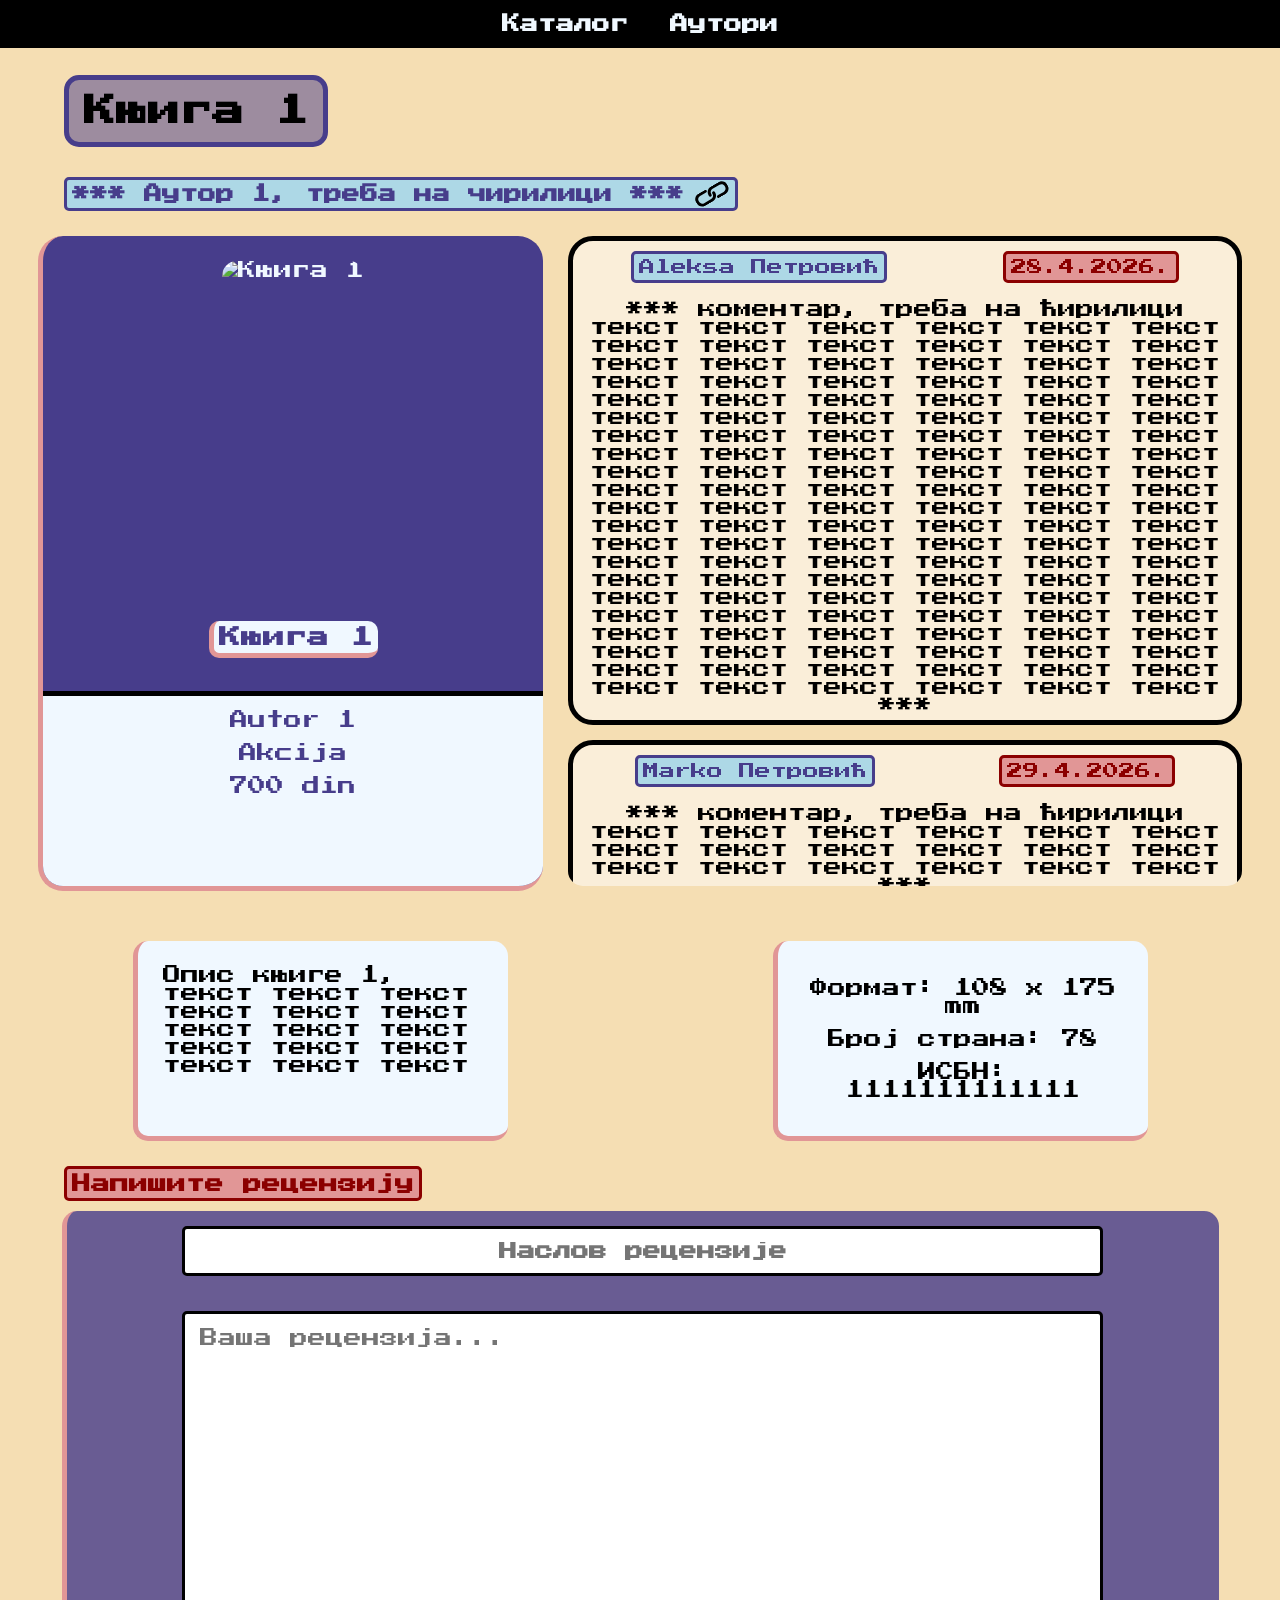
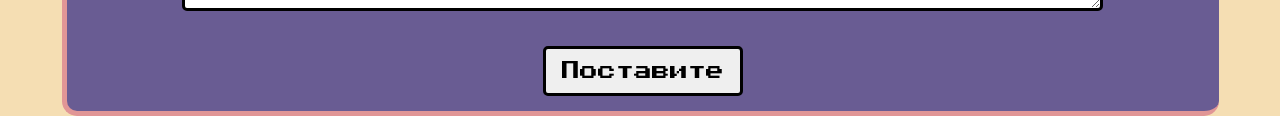
==== html/_knjiga1.html @ 8337d02f "More styling; Now books 'pop up' when hovering over them in catalog" ====
<!DOCTYPE html>
<html>
    <head>
        <meta charset="utf-8">
        <title>Каталог</title>
        <link rel="stylesheet" href="../css/books.css">
        <link rel="stylesheet" href="../css/style.css">
        <link rel="stylesheet" href="../css/oneBook.css">
    </head>
    <body>
        <nav class="nav">
            <a class="navItem" href="../index.html">Каталог</a>
            <a class="navItem" href="">Аутори</a>
        </nav>
        <h1 class="title indigoStyle">Књига 1</h1>
        <a href="autor1.html" class="authorLink lightBlueStyle fitContent">
            <p>*** Аутор 1, треба на чирилици ***</p>
            <img src="../assets/linkIcon1_black.svg" alt="<- link">
        </a>

        <div class="oneBookCommentsContainer">
            <div class="bookCard width550">
                <img class="bookCardImage" src="" alt="Књига 1">
                <div class="bookCardTitle">
                    Књига 1
                </div>
                <ul class="bookCardDescription">
                    <li>Autor 1</li>
                    <li>Akcija</li>
                    <li>700 din</li>
                </ul>
            </div>

            <div class="commentContainer">
                <div class="comment">
                    <div class="commentTop">
                        <div class="lightBlueStyle">Aleksa Петровић</div>
                        <div class="lightRedStyle">28.4.2026.</div>
                    </div>
<!--                     <h2>*** наслов коментара, треба на ћирилици ***</h2> -->
                    <p>*** коментар, треба на ћирилици текст текст текст текст текст текст текст текст текст текст текст текст текст текст текст текст текст текст
                     текст текст текст текст текст текст текст текст текст текст текст текст текст текст текст текст текст текст
                     текст текст текст текст текст текст текст текст текст текст текст текст текст текст текст текст текст текст
                     текст текст текст текст текст текст текст текст текст текст текст текст текст текст текст текст текст текст
                     текст текст текст текст текст текст текст текст текст текст текст текст текст текст текст текст текст текст
                     текст текст текст текст текст текст текст текст текст текст текст текст текст текст текст текст текст текст
                     текст текст текст текст текст текст текст текст текст текст текст текст текст текст текст текст текст текст
                    ***</p>
                </div>
                <div class="comment">
                    <div class="commentTop">
                        <div class="lightBlueStyle">Marko Петровић</div>
                        <div class="lightRedStyle">29.4.2026.</div>
                    </div>
<!--                     <h2>*** наслов коментара, треба на ћирилици ***</h2> -->
                    <p class="marginTopCommentP">*** коментар, треба на ћирилици текст текст текст текст текст текст текст текст текст текст текст текст текст текст текст текст текст текст ***</p>
                </div>
                <div class="comment">
                    <div class="commentTop">
                        <div class="lightBlueStyle">Nikola Петровић</div>
                        <div class="lightRedStyle">30.4.2026.</div>
                    </div>
                    <p>*** коментар, треба на ћирилици текст текст текст текст текст текст текст текст текст текст текст текст текст текст текст текст текст текст ***</p>
                </div>
                <div class="comment">
                    <div class="commentTop">
                        <div class="lightBlueStyle">Filip Петровић</div>
                        <div class="lightRedStyle">1.5.2026.</div>
                    </div>
                    <p>*** коментар, треба на ћирилици текст текст текст текст текст текст текст текст текст текст текст текст текст текст текст текст текст текст ***</p>
                </div>
            </div>
        </div>
        
        <div class="bookInfoContainer">
            <div class="borderRadius15 list1">Опис књиге 1, текст текст текст текст текст текст текст текст текст текст текст текст текст текст текст</div>
            <ul class="borderRadius15 list1">
    <!--             <li>Жанр: Акција</li> -->
                <li>Формат: 108 x 175 mm</li>
    <!--             <li>Цена: 700 дин</li> -->
                <li>Број страна: 78</li>
    <!--             <li>ID Аутора: 1</li> -->
                <li>ИСБН: 1111111111111</li>
            </ul>
        </div>

        <h3 class="title lightRedStyle fitContent" style="margin-top: 25px;">Напишите рецензију</h3>
        <form class="bookReviewForm borderRadius15">
            <input type="text" placeholder="Наслов рецензије" class="input1 blackBorderBottom fontLarge textCenter fontBold">
            <textarea placeholder="Ваша рецензија..." class="inputTextArea blackBorderBottom fontLarge"></textarea>
            <input type="submit" value="Поставите" class="input1 blackBorderBottom width200 fontLarge hoverMouse">
        </form>
    </body>
</html>
---- css/books.css ----
body{
    background-color: wheat;
    margin: 0;
}

.bookContainer{
    display: grid;
    gap: 15px;
    grid-template-columns: repeat(auto-fill, 350px);
    justify-content: center;
    margin: 15px;
    text-align: justify;
}

/* .bookContainer1{
    display: flex;
    flex-wrap: wrap;
    gap: 15px;
    justify-content: left;
    margin: 15px;
} */

.bookCard{
    display: flex;
    flex-direction: column;
    color: var(--color2);
    font-size: large;
/*     font-family: Arial, Helvetica, sans-serif; */
    background-color: var(--color1);
    max-width: 350px;
    min-width: 250px;
    height: 450px;
    border-radius: 25px;
/*     border: solid 5px var(--color5); */
    border-left: solid 5px var(--color5);
    border-bottom: solid 5px var(--color5);
    text-decoration: none;
    position: relative;
    overflow: hidden;
}
a.bookCard:hover{
    cursor: pointer;
/*     border: solid var(--color2) 5px; */
    border: solid transparent 0px;
    border-left: solid 10px var(--color5);
    border-bottom: solid 15px var(--color5);
    margin-top: -20px;
/*     transition: all 0.2s; */
    transition: all 0.1s;
}

.bookCardImage{
    height: 50%;
    border-radius: 15px;
    /* border: solid red 2px; */
    margin-left: auto;
    margin-right: auto;
    display: flex;
    align-items: center;
    margin-top: 5%;
    margin-bottom: 5%;
}

.bookCardTitle{
    padding: 5px;
    color: var(--color1);
    border-bottom: solid 5px var(--color5);
    border-left: solid 5px var(--color5);
/*     box-shadow: -5px 5px 5px var(--color5); */
    font-weight: bolder;
    font-size: larger;
    margin-left: auto;
    margin-right: auto;
    /* border: solid red 2px; */
    margin-top: 2%;
    margin-bottom: 5%;
    overflow: hidden;
    background-color: var(--color2);
    border-radius: 10px;
}

.bookCardDescription{
    background-color: var(--color2);
    position: absolute;
    bottom: 0;
    margin: 0;
    color: var(--color1);
    width: 100%;

    border-top: solid 5px var(--color3);
/*     padding-left: 15px; */
/*     padding-right: 15px; */
    padding: 15px;
    /* border: solid red 2px; */
    /*margin-top: 2%;
    margin-bottom: 2%;*/
    overflow-y: scroll;
    height: 30%;
    border-radius: 0px;
/*     align-content: center; */
/*     justify-content: center; */
    text-align: center;
    list-style: none;
    display: flex;
    flex-direction: column;
    overflow-wrap: break-word;
/*     word-break: break-all; */
    gap: 15px;
    box-sizing: border-box;
}

.width550{
    max-width: none;
    width: 550px;
}
---- css/style.css ----
:root{
    --color1: rgba(71, 61, 139, 1);
    --color1_2: rgba(71, 61, 139, 0.5);
    --color2: aliceblue;
    --color3: black;
    --color4: lightblue;
    --color5: rgb(225, 150, 150);
    --color6: darkred;
    font-family: "PressStart2P";
}

@font-face{
    font-family: "PressStart2P";
    src: url("../fonts/PressStart2P-Regular.ttf");
}

body{
/*     font-family: Arial, Helvetica, sans-serif; */
/*     font-family: "PressStart2P"; */
}

.nav{
    display: flex;
    justify-content: center;
    gap: 1vw;
/*     font-family: Arial, Helvetica, sans-serif; */
    font-weight: bold;
    background-color: var(--color3);
    position: fixed;
    top: 0;
    width: 100%;
    z-index: 2;
}

.navItem{
    color: var(--color2);
    font-size: large;
    padding: 15px;
    text-decoration: none;
}
.navItem:hover{
    color: var(--color3);
    background-color: var(--color2);
    transition: all 0.5s;
}

.title{
    margin-left: 5%;
    margin-top: 75px;
    margin-bottom: 30px;
    font-weight: bolder;
    border-left: solid var(--color3) 5px;
    padding-left: 15px;
    color: var(--color3);
}

.indigoStyle{
    background-color: var(--color1_2);
    /*border-left: solid 5px var(--color1);
    border-bottom: solid 5px var(--color1);*/
    border: solid 5px var(--color1);
    width: fit-content;
    border-radius: 15px;
    padding: 15px;
}

.fitContent{
    width: fit-content;
}
---- css/oneBook.css ----
.authorLink{
    display: flex;
    align-items: center;
    margin-left: 5%;
    margin-top: 15px;
    font-weight: bolder;
    border-left: solid var(--color3) 5px;
    /*border-bottom: solid indigo 2px;*/
    padding-left: 15px;
    font-size: large;
    color: var(--color3);
    text-decoration: none;
}
.authorLink p{
    margin: 0;
}
.authorLink img{
    margin-left: 10px;
    height: 0.8em;
    transform: rotate(-30deg)
}

.oneBookCommentsContainer{
    margin-top: 25px;
    margin-left: 3%;
    margin-right: 3%;
    display: flex;
    flex-wrap: wrap;
    justify-content: center;
}

.bookCard{
    max-width: 500px;
    min-width: 350px;
    height: 650px;
}

.commentContainer{
    flex: 1;
    min-width: 50%;
    max-width: 65%;
    height: 650px;
    margin-left: 25px;
    display: flex;
    flex-direction: column;
    gap: 15px;
    overflow-y: scroll;
    border-radius: 15px;
}

.comment{
    position: relative;
    background-color: rgba(255, 255, 255, 0.5); /* I used rgba so opacity doesn't apply to children */
    min-height: 25%;
    border-radius: 25px;
    border: 5px solid var(--color3);
    flex-shrink: 0;
}
.comment h2{
    text-align: center;
    margin: 0;
    padding: 1%;
}
.comment p{
    margin: 0;
    font-size: large;
    /*border: solid green 2px;*/
    padding: 1%;
    overflow-wrap: wrap;
    text-align: center;
}

.borderRadius15{
/*     border: solid 5px var(--color3); */
/*     border: solid 2px var(--color6); */
    border-bottom: solid 5px var(--color5);
    border-left: solid 5px var(--color5);
    border-radius: 15px;
}

.blackBorderBottom{
    border: solid transparent 0px;
    /* border-bottom: solid 3px black; */
    border-radius: 5px;
    
    /* border-left: solid 3px black; */
    border: solid 3px var(--color3);
}

.bookReviewForm{
    overflow-y: scroll;
    display: flex;
    flex-direction: column;
    justify-content: space-around;
    align-items: center;
    gap: 5px;
    height: 500px;
    width: 90vw;
    margin-left: auto;
    margin-right: auto;
    background-color: rgba(71, 61, 139, 0.8);
}

.input1{
    display: block;
    height: 50px;
    width: 80%;
    padding: 5px;
    box-sizing: border-box;
    font-family: "PressStart2P";
}
.width200{
    width: 200px;
}

.hoverMouse{
    cursor: pointer;
}

.inputTextArea{
    display: block;
    height: 300px;
    width: 80%;
    padding: 15px;
    box-sizing: border-box;
    font-family: "PressStart2P";
}

.fontLarge{
    font-size: large;
}

.fontBold{
    font-weight: bold;
}

.textCenter{
    text-align: center;
}

.list1{
/*     margin-top: 50px; */
    width: 25%;
    padding: 25px;
    margin: 0px;
/*     margin-left: auto; */
/*     margin-right: auto; */
    background-color: var(--color2);
    font-size: large;
    display: flex;
    flex-direction: column;
    gap: 15px;
    list-style: none;
    
    overflow-y: scroll;
}
ul.list1{
    justify-content: center;
}

.topLeft{
    position: absolute;
    top: 0;
    left: 0;
}

.topRight{
    position: absolute;
    top: 0;
    right: 0;
}

.lightBlueStyle{
    color: var(--color1);
    border-radius: 5px;
    background-color: var(--color4);
    padding: 5px;
    margin: 10px;
    /*border-left: solid 5px var(--color1);
    border-bottom: solid 5px var(--color1);*/
    border: solid 3px var(--color1);
}
a.lightBlueStyle, h3.lightBlueStyle, a.lightRedStyle, h3.lightRedStyle{
    margin-left: 5%;
}

.lightRedStyle{
    color: var(--color6);
    border-radius: 5px;
    background-color: var(--color5);
    padding: 5px;
    margin: 10px;
    /*border-left: solid 5px var(--color6);
    border-bottom: solid 5px var(--color6);*/
    border: solid 3px var(--color6);
}

.bookInfoContainer{
    display: flex;
    justify-content: space-around;
    margin-top: 50px;
    height: 200px;
}
.bookInfoContainer ul{
    text-align: center;
}

.commentTop{
    width: 100%;
    display: flex;
    justify-content: space-around;
}
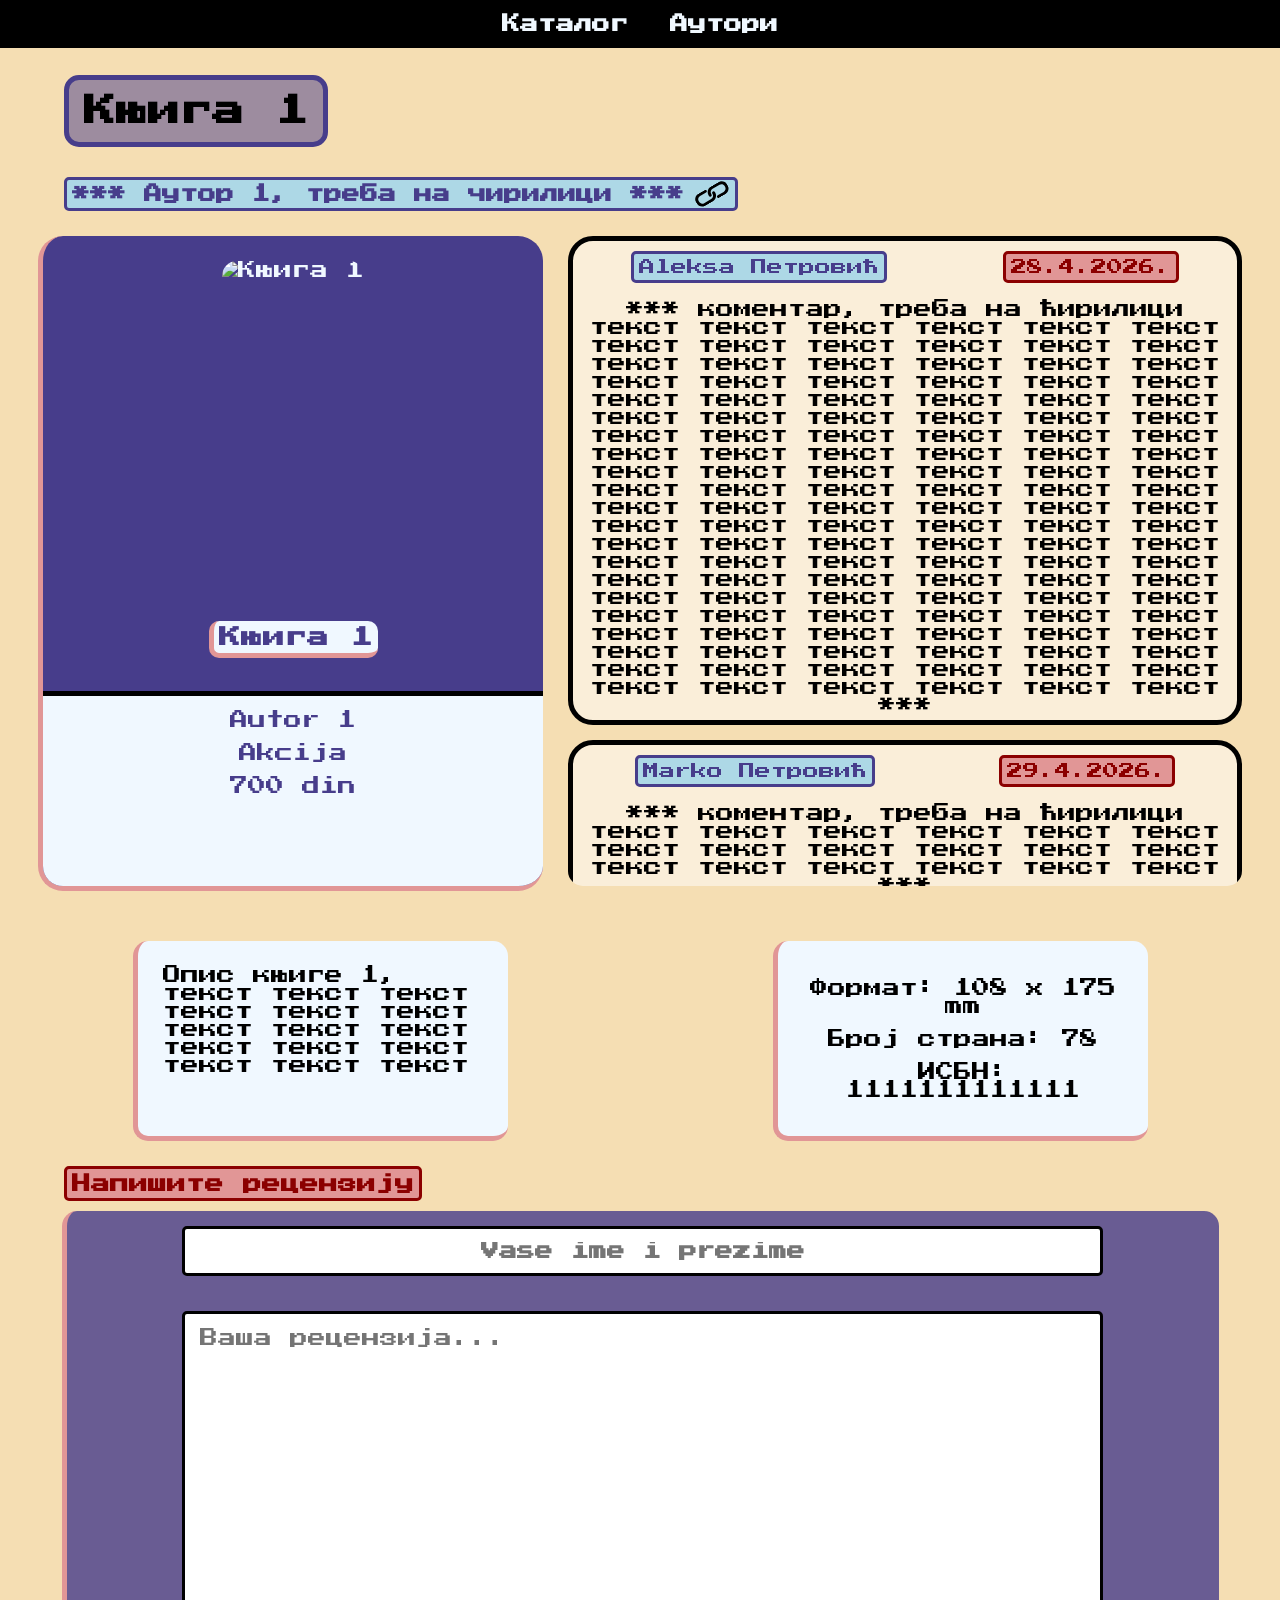
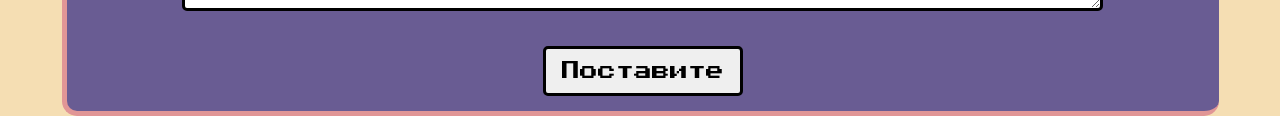
==== commit 302bdbf8: "More styling, colors on table for admin books" ====
--- a/html/_knjiga1.html
+++ b/html/_knjiga1.html
@@ -86,9 +86,11 @@
 
         <h3 class="title lightRedStyle fitContent" style="margin-top: 25px;">Напишите рецензију</h3>
         <form class="bookReviewForm borderRadius15">
-            <input type="text" placeholder="Наслов рецензије" class="input1 blackBorderBottom fontLarge textCenter fontBold">
+<!--             <input type="text" placeholder="Наслов рецензије"  class="input1 blackBorderBottom fontLarge textCenter fontBold"> -->
+            <input type="text" placeholder="Vase ime i prezime"  class="input1 blackBorderBottom fontLarge textCenter fontBold">
             <textarea placeholder="Ваша рецензија..." class="inputTextArea blackBorderBottom fontLarge"></textarea>
-            <input type="submit" value="Поставите" class="input1 blackBorderBottom width200 fontLarge hoverMouse">
+            <input type="submit" value="Поставите" class="input1 blackBorderBottom width200 fontLarge hoverMouse submit1">
+<!--             <button type="submit" class="input1 blackBorderBottom width200 fontLarge hoverMouse submit1">Поставите</button> -->
         </form>
     </body>
 </html>
--- a/css/oneBook.css
+++ b/css/oneBook.css
@@ -210,3 +210,11 @@
     display: flex;
     justify-content: space-around;
 }
+
+.submit1:hover{
+    border: solid 0px transparent;
+    border-left: solid 7px var(--color5);
+    border-bottom: solid 7px var(--color5);
+    background-color: var(--color2);
+    transition: all 0.1s;
+}
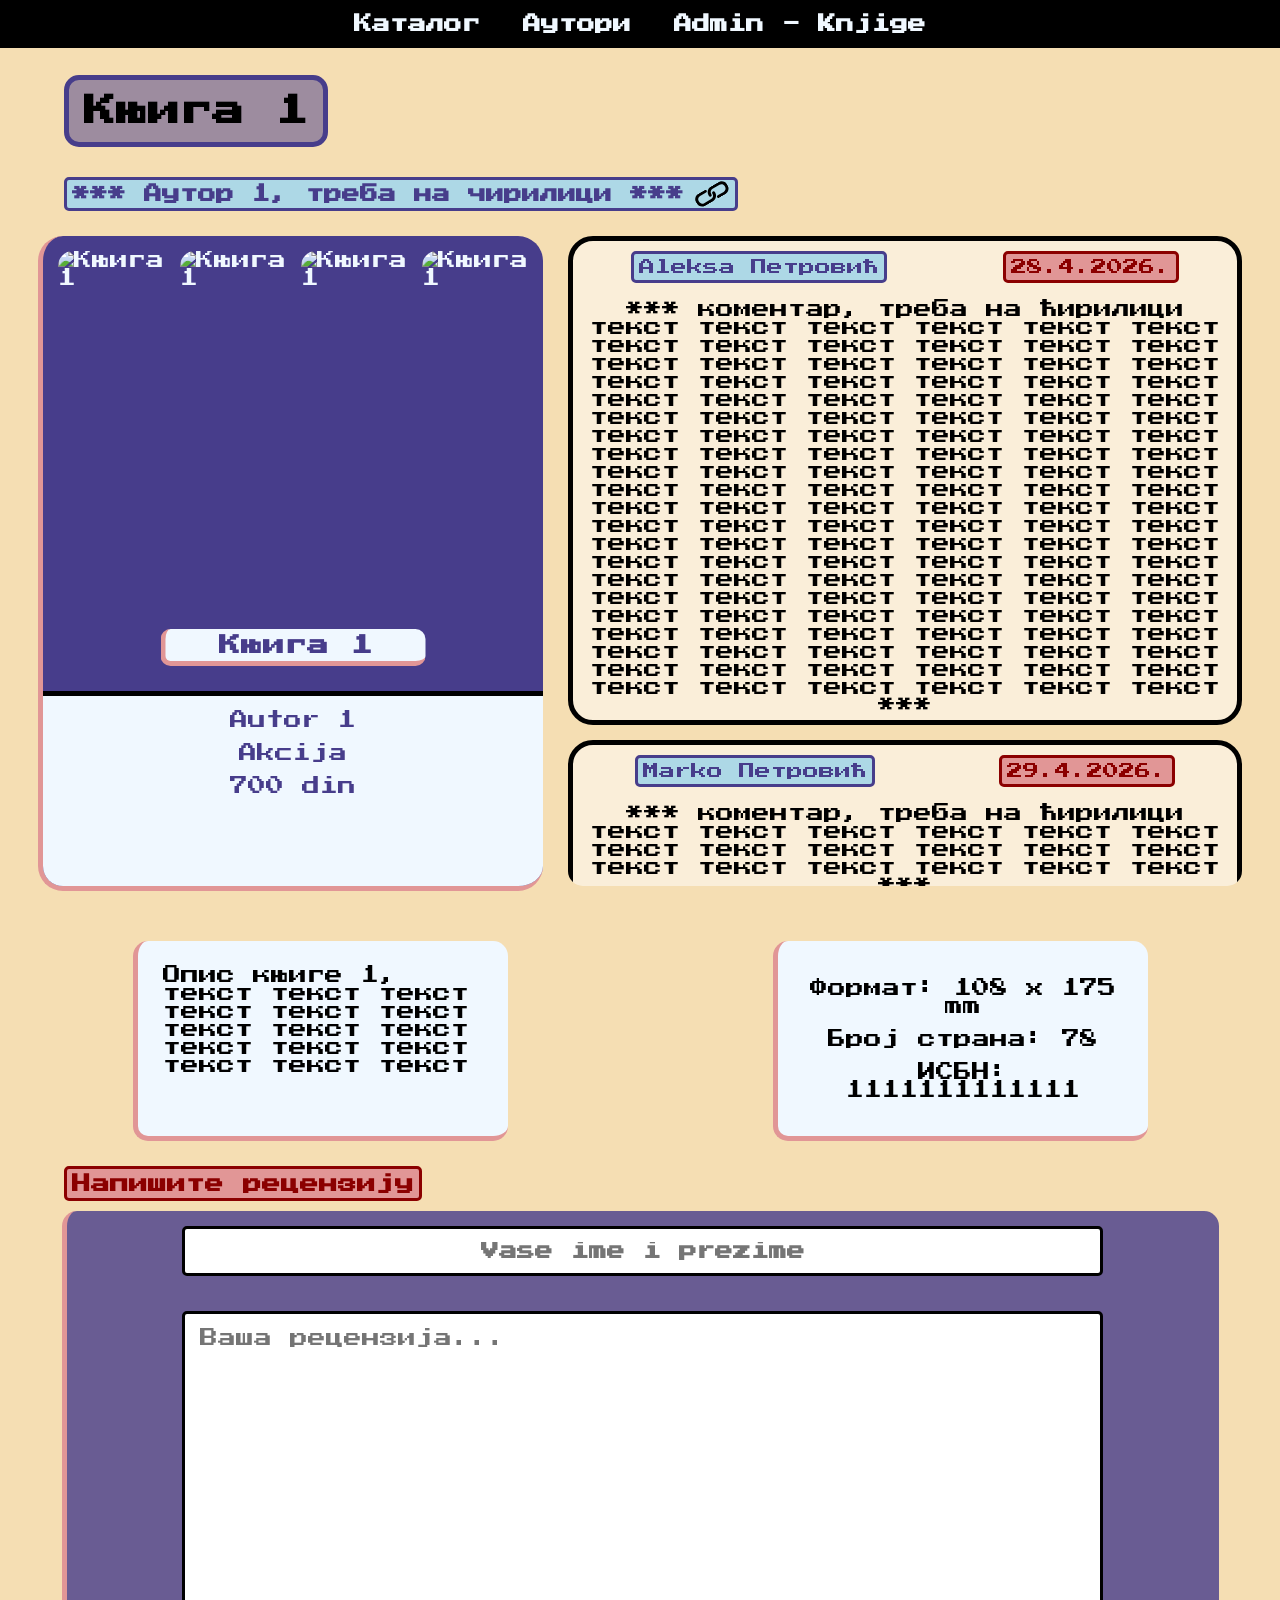
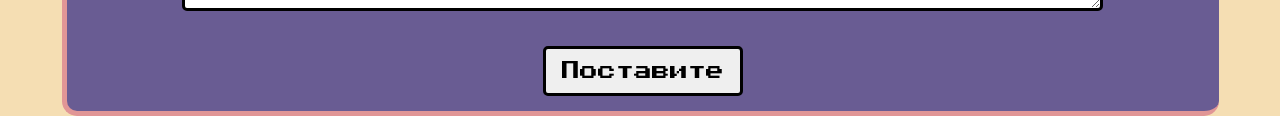
==== commit 77fa4587: "Added images to book cards, also added multiple images on specific book page where you can scroll im" ====
--- a/html/_knjiga1.html
+++ b/html/_knjiga1.html
@@ -10,17 +10,26 @@
     <body>
         <nav class="nav">
             <a class="navItem" href="../index.html">Каталог</a>
-            <a class="navItem" href="">Аутори</a>
+            <a class="navItem" href="../html/autori/autori.html">Аутори</a>
+            <a class="navItem" href="../html/bookAdmin.html">Admin - Knjige</a>
         </nav>
         <h1 class="title indigoStyle">Књига 1</h1>
-        <a href="autor1.html" class="authorLink lightBlueStyle fitContent">
+        <a href="../html/autori/autor1.html" class="authorLink lightBlueStyle fitContent">
             <p>*** Аутор 1, треба на чирилици ***</p>
             <img src="../assets/linkIcon1_black.svg" alt="<- link">
         </a>
 
         <div class="oneBookCommentsContainer">
             <div class="bookCard width550">
-                <img class="bookCardImage" src="" alt="Књига 1">
+                <!--<img class="bookCardImage" src="" alt="Књига 1">-->
+                <div class="centerBookImageContainer">
+                    <div class="bookImageContainer">
+                        <img class="bookImage" src="https://bukovero.com/wp-content/uploads/2016/07/Harry_Potter_and_the_Cursed_Child_Special_Rehearsal_Edition_Book_Cover.jpg" alt="Књига 1">
+                        <img class="bookImage" src="https://bukovero.com/wp-content/uploads/2016/07/Harry_Potter_and_the_Cursed_Child_Special_Rehearsal_Edition_Book_Cover.jpg" alt="Књига 1">
+                        <img class="bookImage" src="https://bukovero.com/wp-content/uploads/2016/07/Harry_Potter_and_the_Cursed_Child_Special_Rehearsal_Edition_Book_Cover.jpg" alt="Књига 1">
+                        <img class="bookImage" src="https://bukovero.com/wp-content/uploads/2016/07/Harry_Potter_and_the_Cursed_Child_Special_Rehearsal_Edition_Book_Cover.jpg" alt="Књига 1">
+                    </div>
+                </div>
                 <div class="bookCardTitle">
                     Књига 1
                 </div>
@@ -85,10 +94,10 @@
         </div>
 
         <h3 class="title lightRedStyle fitContent" style="margin-top: 25px;">Напишите рецензију</h3>
-        <form class="bookReviewForm borderRadius15">
+        <form class="bookReviewForm borderRadius15" method="post">
 <!--             <input type="text" placeholder="Наслов рецензије"  class="input1 blackBorderBottom fontLarge textCenter fontBold"> -->
-            <input type="text" placeholder="Vase ime i prezime"  class="input1 blackBorderBottom fontLarge textCenter fontBold">
-            <textarea placeholder="Ваша рецензија..." class="inputTextArea blackBorderBottom fontLarge"></textarea>
+            <input type="text" placeholder="Vase ime i prezime" required class="input1 blackBorderBottom fontLarge textCenter fontBold">
+            <textarea placeholder="Ваша рецензија..." required class="inputTextArea blackBorderBottom fontLarge"></textarea>
             <input type="submit" value="Поставите" class="input1 blackBorderBottom width200 fontLarge hoverMouse submit1">
 <!--             <button type="submit" class="input1 blackBorderBottom width200 fontLarge hoverMouse submit1">Поставите</button> -->
         </form>
--- a/css/books.css
+++ b/css/books.css
@@ -37,6 +37,7 @@
     text-decoration: none;
     position: relative;
     overflow: hidden;
+    background-size: cover;
 }
 a.bookCard:hover{
     cursor: pointer;
@@ -77,6 +78,17 @@
     overflow: hidden;
     background-color: var(--color2);
     border-radius: 10px;
+/*     z-index: 2; */
+/*     width: fit-content; */
+    min-width: 50%;
+    max-width: 90%;
+    bottom: 30%;
+    left: 50%;
+    transform: translate(-50%);
+    position: absolute;
+    /*word-break: break-all;*/
+    overflow-wrap: break-word;
+    text-align: center;
 }
 
 .bookCardDescription{
@@ -113,3 +125,12 @@
     max-width: none;
     width: 550px;
 }
+
+.bookCardDim{
+    position: absolute;
+    width: 100%;
+    height: 100%;
+    top: 0;
+    left: 0;
+    background-color: rgba(0, 0, 0, 0.5);
+}
--- a/css/oneBook.css
+++ b/css/oneBook.css
@@ -218,3 +218,31 @@
     background-color: var(--color2);
     transition: all 0.1s;
 }
+
+.bookImageContainer{
+    height: 100%;
+    display: flex;
+    justify-content: left;
+    overflow-x: scroll;
+    gap: 15px;
+    padding: 15px;
+/*     min-width: fit-content; */
+/*     margin-left: auto; */
+/*     margin-right: auto; */
+    min-width: 50%;
+    max-width: 100%;
+}
+
+.bookImage{
+    height: 55%;
+    border-radius: 15px;
+    width: fit-content;
+    /* border: solid red 2px; */
+}
+
+.centerBookImageContainer{
+    display: flex;
+    justify-content: center;
+    width: 100%;
+    height: 100%;
+}
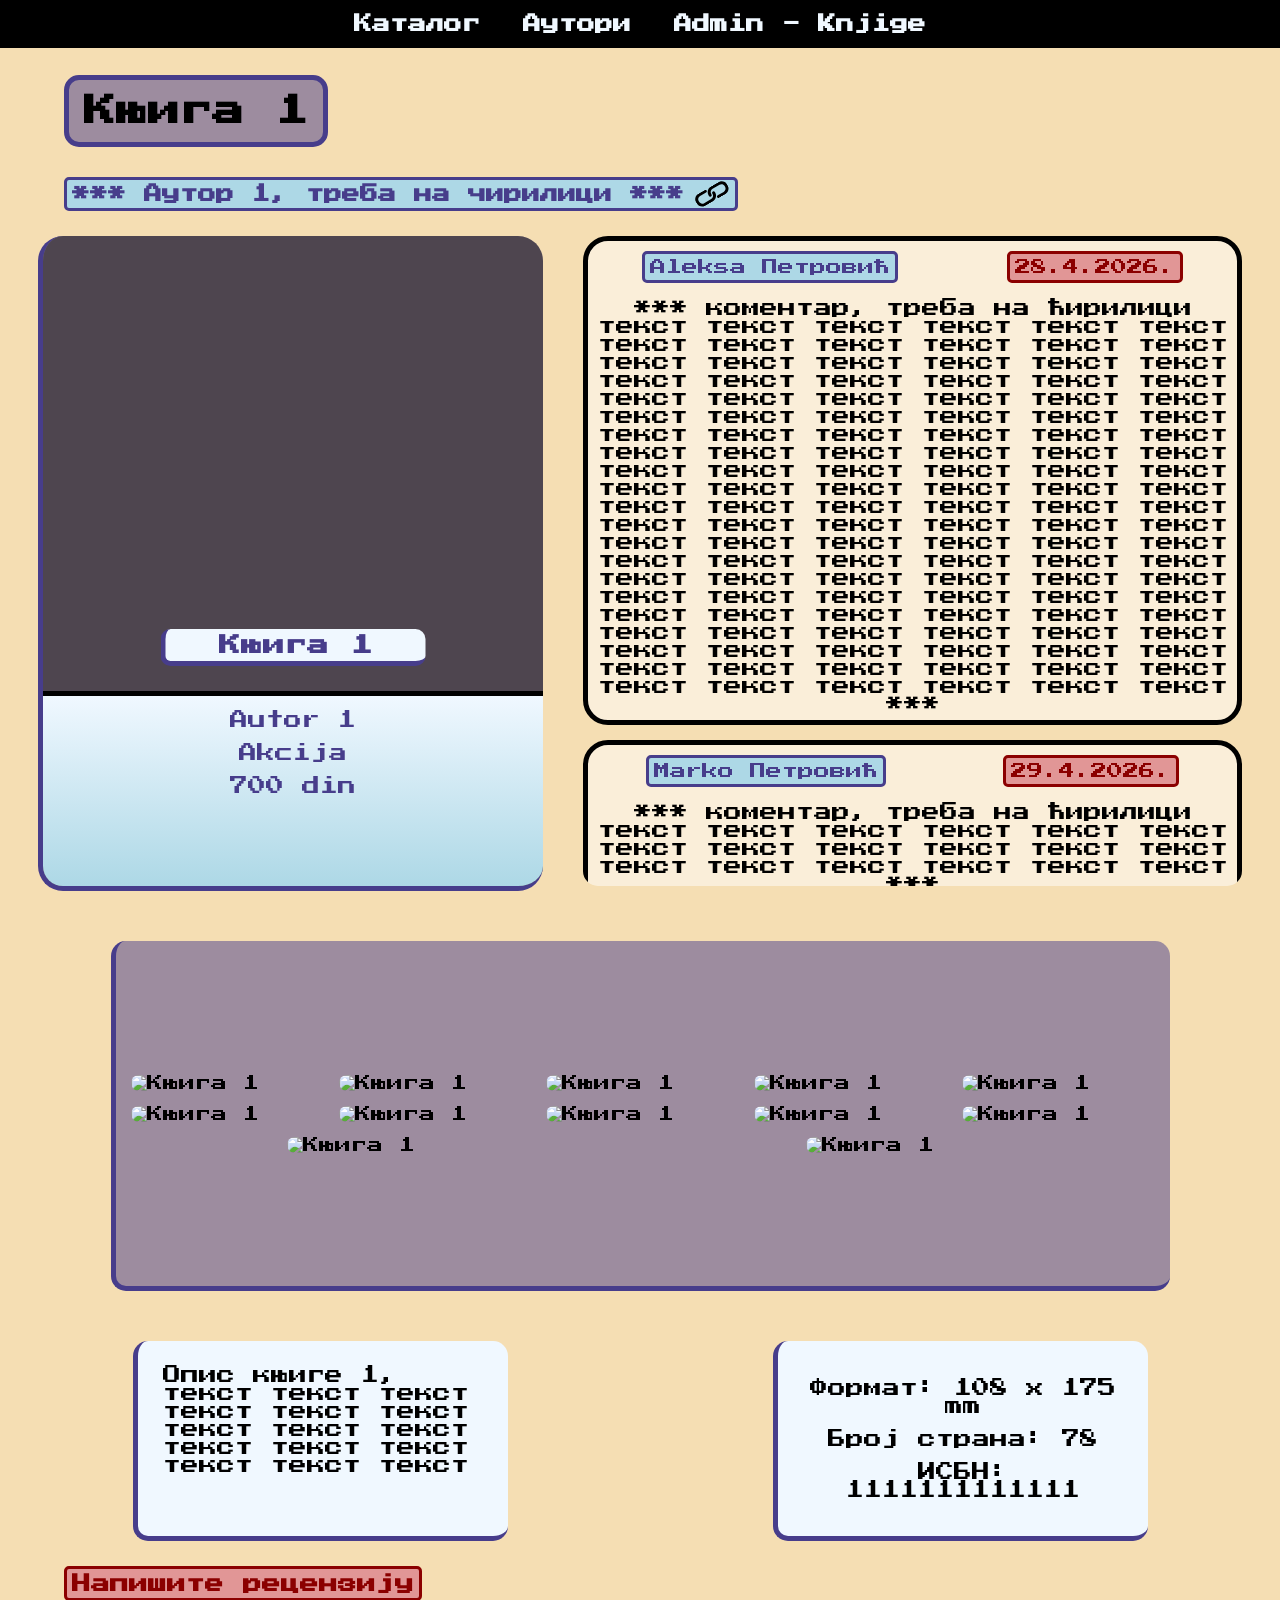
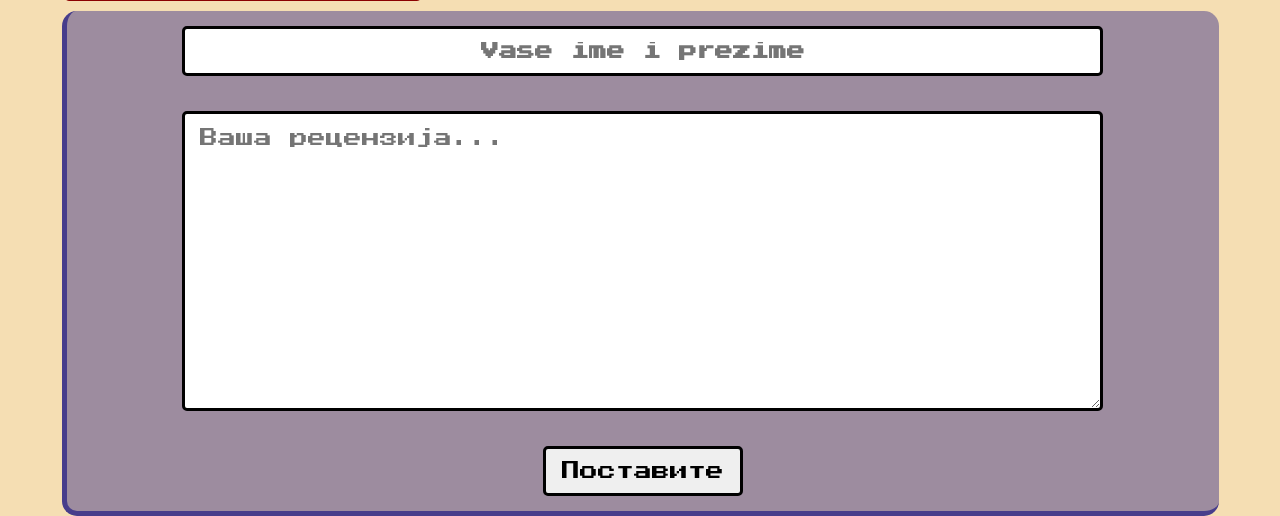
==== commit 30588252: "More styling, gradiant borders and background in profile page, color change in books.css and oneBook" ====
--- a/html/_knjiga1.html
+++ b/html/_knjiga1.html
@@ -20,16 +20,19 @@
         </a>
 
         <div class="oneBookCommentsContainer">
-            <div class="bookCard width550">
+            <div class="bookCard width550" style="background-image: url('https://bukovero.com/wp-content/uploads/2016/07/Harry_Potter_and_the_Cursed_Child_Special_Rehearsal_Edition_Book_Cover.jpg');">
+                
+                <div class="bookCardDim"></div>
                 <!--<img class="bookCardImage" src="" alt="Књига 1">-->
-                <div class="centerBookImageContainer">
+                <!-- <div class="centerBookImageContainer">
                     <div class="bookImageContainer">
                         <img class="bookImage" src="https://bukovero.com/wp-content/uploads/2016/07/Harry_Potter_and_the_Cursed_Child_Special_Rehearsal_Edition_Book_Cover.jpg" alt="Књига 1">
                         <img class="bookImage" src="https://bukovero.com/wp-content/uploads/2016/07/Harry_Potter_and_the_Cursed_Child_Special_Rehearsal_Edition_Book_Cover.jpg" alt="Књига 1">
                         <img class="bookImage" src="https://bukovero.com/wp-content/uploads/2016/07/Harry_Potter_and_the_Cursed_Child_Special_Rehearsal_Edition_Book_Cover.jpg" alt="Књига 1">
                         <img class="bookImage" src="https://bukovero.com/wp-content/uploads/2016/07/Harry_Potter_and_the_Cursed_Child_Special_Rehearsal_Edition_Book_Cover.jpg" alt="Књига 1">
                     </div>
-                </div>
+                </div> -->
+
                 <div class="bookCardTitle">
                     Књига 1
                 </div>
@@ -80,6 +83,21 @@
                 </div>
             </div>
         </div>
+
+        <div class="bookImagesContainer borderRadius15">
+            <img class="bookImage" src="https://bukovero.com/wp-content/uploads/2016/07/Harry_Potter_and_the_Cursed_Child_Special_Rehearsal_Edition_Book_Cover.jpg" alt="Књига 1">
+            <img class="bookImage" src="https://bukovero.com/wp-content/uploads/2016/07/Harry_Potter_and_the_Cursed_Child_Special_Rehearsal_Edition_Book_Cover.jpg" alt="Књига 1">
+            <img class="bookImage" src="https://bukovero.com/wp-content/uploads/2016/07/Harry_Potter_and_the_Cursed_Child_Special_Rehearsal_Edition_Book_Cover.jpg" alt="Књига 1">
+            <img class="bookImage" src="https://bukovero.com/wp-content/uploads/2016/07/Harry_Potter_and_the_Cursed_Child_Special_Rehearsal_Edition_Book_Cover.jpg" alt="Књига 1">
+            <img class="bookImage" src="https://bukovero.com/wp-content/uploads/2016/07/Harry_Potter_and_the_Cursed_Child_Special_Rehearsal_Edition_Book_Cover.jpg" alt="Књига 1">
+            <img class="bookImage" src="https://bukovero.com/wp-content/uploads/2016/07/Harry_Potter_and_the_Cursed_Child_Special_Rehearsal_Edition_Book_Cover.jpg" alt="Књига 1">
+            <img class="bookImage" src="https://bukovero.com/wp-content/uploads/2016/07/Harry_Potter_and_the_Cursed_Child_Special_Rehearsal_Edition_Book_Cover.jpg" alt="Књига 1">
+            <img class="bookImage" src="https://bukovero.com/wp-content/uploads/2016/07/Harry_Potter_and_the_Cursed_Child_Special_Rehearsal_Edition_Book_Cover.jpg" alt="Књига 1">
+            <img class="bookImage" src="https://bukovero.com/wp-content/uploads/2016/07/Harry_Potter_and_the_Cursed_Child_Special_Rehearsal_Edition_Book_Cover.jpg" alt="Књига 1">
+            <img class="bookImage" src="https://bukovero.com/wp-content/uploads/2016/07/Harry_Potter_and_the_Cursed_Child_Special_Rehearsal_Edition_Book_Cover.jpg" alt="Књига 1">
+            <img class="bookImage" src="https://bukovero.com/wp-content/uploads/2016/07/Harry_Potter_and_the_Cursed_Child_Special_Rehearsal_Edition_Book_Cover.jpg" alt="Књига 1">
+            <img class="bookImage" src="https://bukovero.com/wp-content/uploads/2016/07/Harry_Potter_and_the_Cursed_Child_Special_Rehearsal_Edition_Book_Cover.jpg" alt="Књига 1">
+        </div>
         
         <div class="bookInfoContainer">
             <div class="borderRadius15 list1">Опис књиге 1, текст текст текст текст текст текст текст текст текст текст текст текст текст текст текст</div>
--- a/css/books.css
+++ b/css/books.css
@@ -1,5 +1,6 @@
 body{
     background-color: wheat;
+    /* background-color: rgb(144, 183, 255); */
     margin: 0;
 }
 
@@ -26,14 +27,14 @@
     color: var(--color2);
     font-size: large;
 /*     font-family: Arial, Helvetica, sans-serif; */
-    background-color: var(--color1);
+    background-color: var(--color1_2);
     max-width: 350px;
     min-width: 250px;
     height: 450px;
     border-radius: 25px;
 /*     border: solid 5px var(--color5); */
-    border-left: solid 5px var(--color5);
-    border-bottom: solid 5px var(--color5);
+    border-left: solid 5px var(--color1);
+    border-bottom: solid 5px var(--color1);
     text-decoration: none;
     position: relative;
     overflow: hidden;
@@ -42,9 +43,11 @@
 a.bookCard:hover{
     cursor: pointer;
 /*     border: solid var(--color2) 5px; */
-    border: solid transparent 0px;
-    border-left: solid 10px var(--color5);
-    border-bottom: solid 15px var(--color5);
+    /* border: solid transparent 0px; */
+    /* border-left: solid 10px var(--color1); */
+    /* border-bottom: solid 15px var(--color1); */
+    border-left-width: 10px;
+    border-bottom-width: 15px;
     margin-top: -20px;
 /*     transition: all 0.2s; */
     transition: all 0.1s;
@@ -65,8 +68,8 @@
 .bookCardTitle{
     padding: 5px;
     color: var(--color1);
-    border-bottom: solid 5px var(--color5);
-    border-left: solid 5px var(--color5);
+    border-bottom: solid 5px var(--color1);
+    border-left: solid 5px var(--color1);
 /*     box-shadow: -5px 5px 5px var(--color5); */
     font-weight: bolder;
     font-size: larger;
@@ -92,7 +95,9 @@
 }
 
 .bookCardDescription{
-    background-color: var(--color2);
+    /* background-color: var(--color2); */
+    background: linear-gradient(to bottom, var(--color2), lightblue);
+    /* background-color: linear-gradient(white 10%, blue 90%); */
     position: absolute;
     bottom: 0;
     margin: 0;
@@ -134,3 +139,27 @@
     left: 0;
     background-color: rgba(0, 0, 0, 0.5);
 }
+
+.titleBar{
+    display: flex;
+/*     flex-wrap: wrap; */
+    justify-content: space-between;
+    align-items: center;
+    margin-left: 5%;
+    margin-right: 5%;
+    margin-top: 75px;
+    margin-bottom: 30px;
+    height: 70px;
+}
+
+.searchBar{
+    width: 40%;
+    padding: 15px;
+    background-color: var(--color1_2);
+    color: black;
+    font-family: "PressStart2P";
+    font-size: medium;
+    border: solid 5px var(--color1);
+    height: 50%;
+    border-radius: 15px;
+}
--- a/css/style.css
+++ b/css/style.css
@@ -67,3 +67,17 @@
 .fitContent{
     width: fit-content;
 }
+
+.profilePageDiv{
+    position: absolute;
+    top: 0px;
+    left: 20px;
+    background-color: black;
+    color: white;
+    height: 100%;
+    width: 10%;
+    display: flex;
+    align-items: center;
+    justify-content: center;
+    text-decoration: none;
+}
--- a/css/oneBook.css
+++ b/css/oneBook.css
@@ -27,6 +27,7 @@
     display: flex;
     flex-wrap: wrap;
     justify-content: center;
+    gap: 15px;
 }
 
 .bookCard{
@@ -73,8 +74,8 @@
 .borderRadius15{
 /*     border: solid 5px var(--color3); */
 /*     border: solid 2px var(--color6); */
-    border-bottom: solid 5px var(--color5);
-    border-left: solid 5px var(--color5);
+    border-bottom: solid 5px var(--color1);
+    border-left: solid 5px var(--color1);
     border-radius: 15px;
 }
 
@@ -98,7 +99,9 @@
     width: 90vw;
     margin-left: auto;
     margin-right: auto;
-    background-color: rgba(71, 61, 139, 0.8);
+    /* background-color: rgba(71, 61, 139, 0.8); */
+    /* background-color: rgb(149, 140, 212); */
+    background-color: var(--color1_2);
 }
 
 .input1{
@@ -213,8 +216,8 @@
 
 .submit1:hover{
     border: solid 0px transparent;
-    border-left: solid 7px var(--color5);
-    border-bottom: solid 7px var(--color5);
+    border-left: solid 7px var(--color1);
+    border-bottom: solid 7px var(--color1);
     background-color: var(--color2);
     transition: all 0.1s;
 }
@@ -234,10 +237,21 @@
 }
 
 .bookImage{
-    height: 55%;
+    /* height: 55%; */
+    /* width: 15vw; */
     border-radius: 15px;
-    width: fit-content;
+    /* width: fit-content; */
     /* border: solid red 2px; */
+}
+@media(orientation: landscape){
+    .bookImage{
+        width: 15vw;
+    }
+}
+@media(orientation: portrait){
+    .bookImage{
+        height: 35vw;
+    }
 }
 
 .centerBookImageContainer{
@@ -246,3 +260,18 @@
     width: 100%;
     height: 100%;
 }
+
+.bookImagesContainer{
+    display: flex;
+    width: 80vw;
+    margin-left: auto;
+    margin-right: auto;
+    min-height: 35vh;
+    margin-top: 50px;
+    background-color: var(--color1_2);
+    justify-content: space-around;
+    flex-wrap: wrap;
+    align-content: center;
+    padding: 15px;
+    gap: 15px;
+}
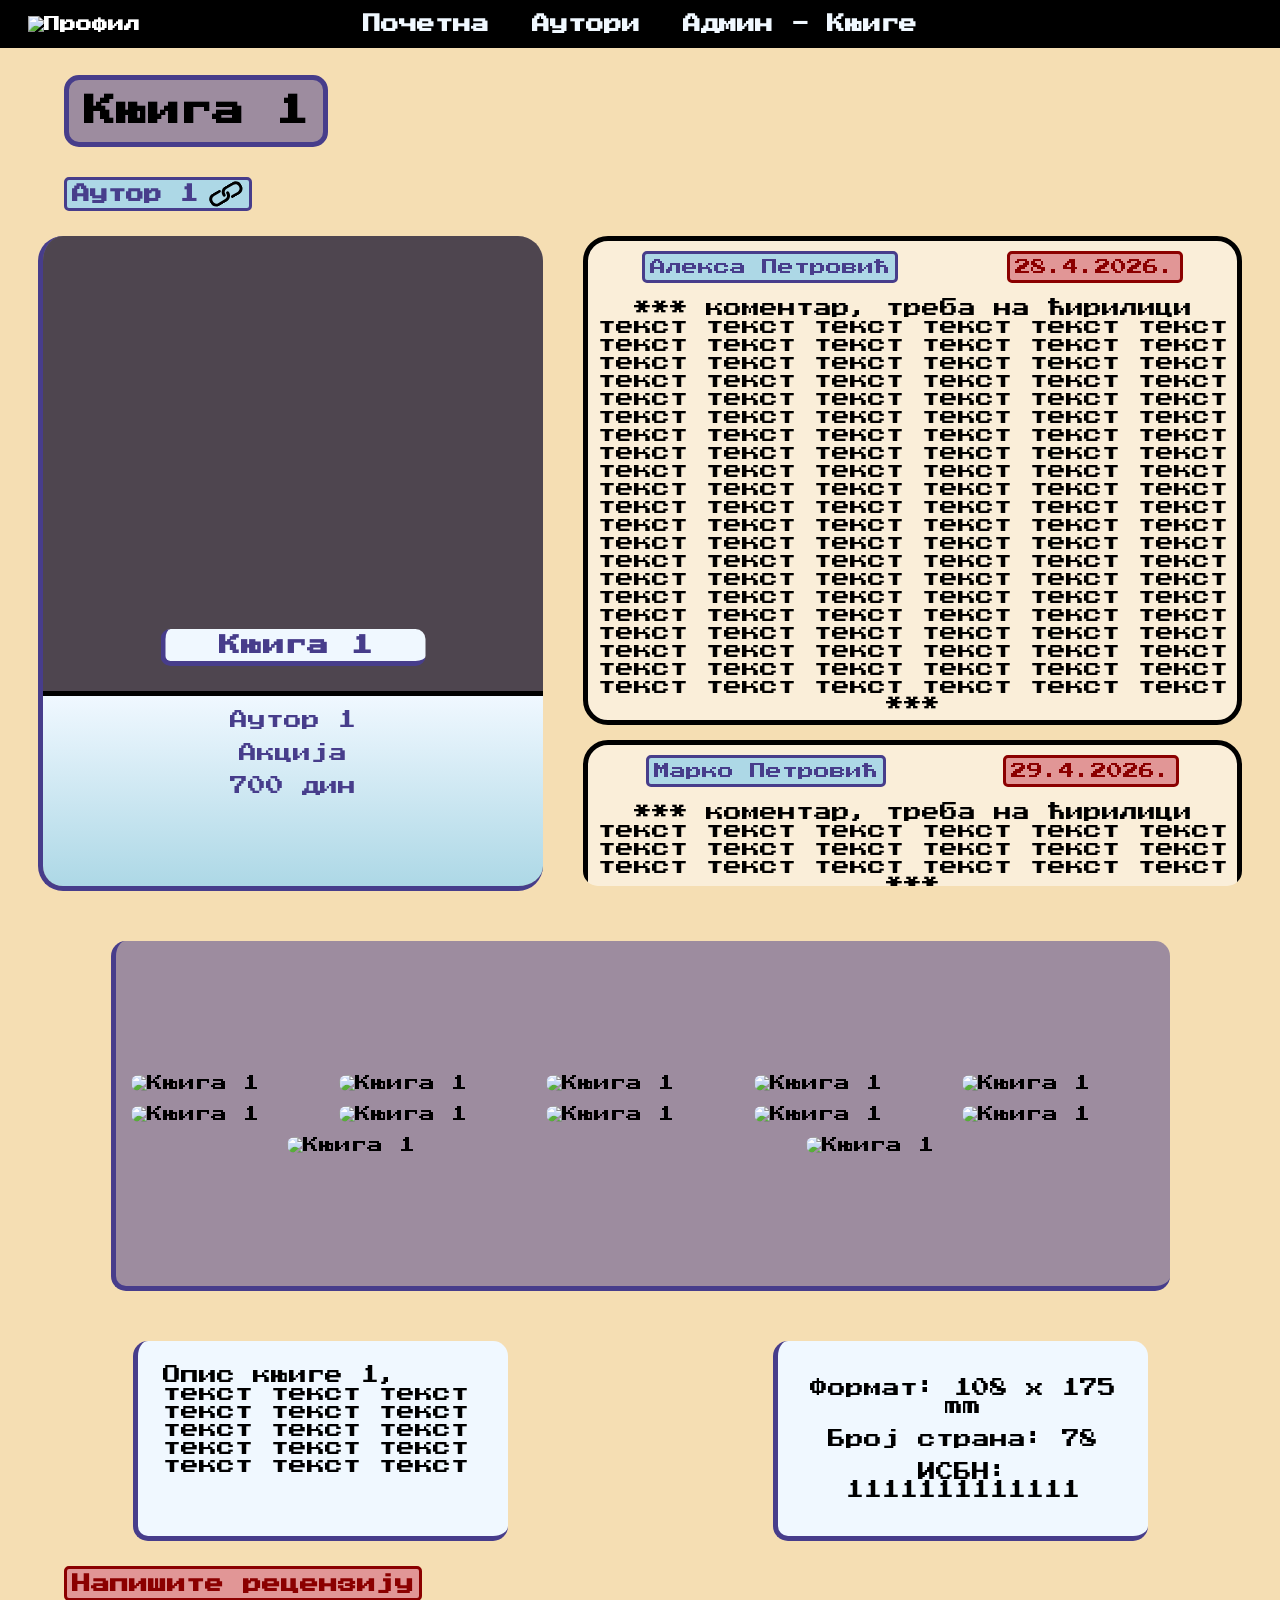
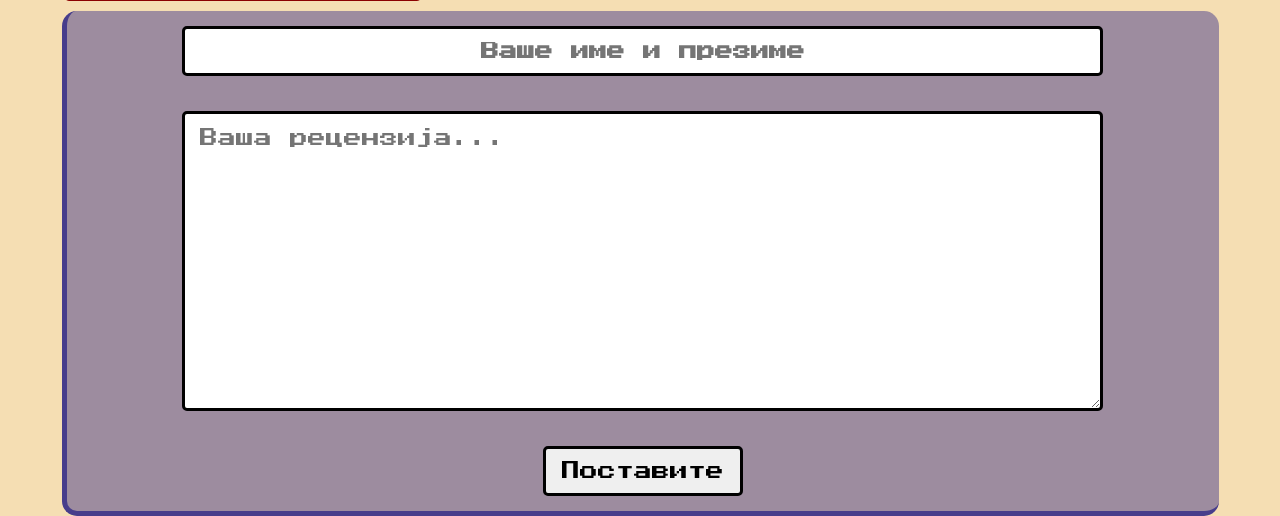
==== commit 070306d7: "Changed text to cyrillic, I think i changed all text..." ====
--- a/html/_knjiga1.html
+++ b/html/_knjiga1.html
@@ -9,14 +9,17 @@
     </head>
     <body>
         <nav class="nav">
-            <a class="navItem" href="../index.html">Каталог</a>
+            <a class="profilePageDiv" href="../html/profilePage.html">
+                <img src="" alt="Профил">
+            </a>
+            <a class="navItem" href="../index.html">Почетна</a>
             <a class="navItem" href="../html/autori/autori.html">Аутори</a>
-            <a class="navItem" href="../html/bookAdmin.html">Admin - Knjige</a>
+            <a class="navItem" href="../html/bookAdmin.html">Админ - Књиге</a>
         </nav>
         <h1 class="title indigoStyle">Књига 1</h1>
         <a href="../html/autori/autor1.html" class="authorLink lightBlueStyle fitContent">
-            <p>*** Аутор 1, треба на чирилици ***</p>
-            <img src="../assets/linkIcon1_black.svg" alt="<- link">
+            <p>Аутор 1</p>
+            <img src="../assets/linkIcon1_black.svg" alt="<- линк">
         </a>
 
         <div class="oneBookCommentsContainer">
@@ -37,16 +40,16 @@
                     Књига 1
                 </div>
                 <ul class="bookCardDescription">
-                    <li>Autor 1</li>
-                    <li>Akcija</li>
-                    <li>700 din</li>
+                    <li>Аутор 1</li>
+                    <li>Акција</li>
+                    <li>700 дин</li>
                 </ul>
             </div>
 
             <div class="commentContainer">
                 <div class="comment">
                     <div class="commentTop">
-                        <div class="lightBlueStyle">Aleksa Петровић</div>
+                        <div class="lightBlueStyle">Алекса Петровић</div>
                         <div class="lightRedStyle">28.4.2026.</div>
                     </div>
 <!--                     <h2>*** наслов коментара, треба на ћирилици ***</h2> -->
@@ -61,7 +64,7 @@
                 </div>
                 <div class="comment">
                     <div class="commentTop">
-                        <div class="lightBlueStyle">Marko Петровић</div>
+                        <div class="lightBlueStyle">Марко Петровић</div>
                         <div class="lightRedStyle">29.4.2026.</div>
                     </div>
 <!--                     <h2>*** наслов коментара, треба на ћирилици ***</h2> -->
@@ -69,14 +72,14 @@
                 </div>
                 <div class="comment">
                     <div class="commentTop">
-                        <div class="lightBlueStyle">Nikola Петровић</div>
+                        <div class="lightBlueStyle">Никола Петровић</div>
                         <div class="lightRedStyle">30.4.2026.</div>
                     </div>
                     <p>*** коментар, треба на ћирилици текст текст текст текст текст текст текст текст текст текст текст текст текст текст текст текст текст текст ***</p>
                 </div>
                 <div class="comment">
                     <div class="commentTop">
-                        <div class="lightBlueStyle">Filip Петровић</div>
+                        <div class="lightBlueStyle">Филип Петровић</div>
                         <div class="lightRedStyle">1.5.2026.</div>
                     </div>
                     <p>*** коментар, треба на ћирилици текст текст текст текст текст текст текст текст текст текст текст текст текст текст текст текст текст текст ***</p>
@@ -114,7 +117,7 @@
         <h3 class="title lightRedStyle fitContent" style="margin-top: 25px;">Напишите рецензију</h3>
         <form class="bookReviewForm borderRadius15" method="post">
 <!--             <input type="text" placeholder="Наслов рецензије"  class="input1 blackBorderBottom fontLarge textCenter fontBold"> -->
-            <input type="text" placeholder="Vase ime i prezime" required class="input1 blackBorderBottom fontLarge textCenter fontBold">
+            <input type="text" placeholder="Ваше име и презиме" required class="input1 blackBorderBottom fontLarge textCenter fontBold">
             <textarea placeholder="Ваша рецензија..." required class="inputTextArea blackBorderBottom fontLarge"></textarea>
             <input type="submit" value="Поставите" class="input1 blackBorderBottom width200 fontLarge hoverMouse submit1">
 <!--             <button type="submit" class="input1 blackBorderBottom width200 fontLarge hoverMouse submit1">Поставите</button> -->
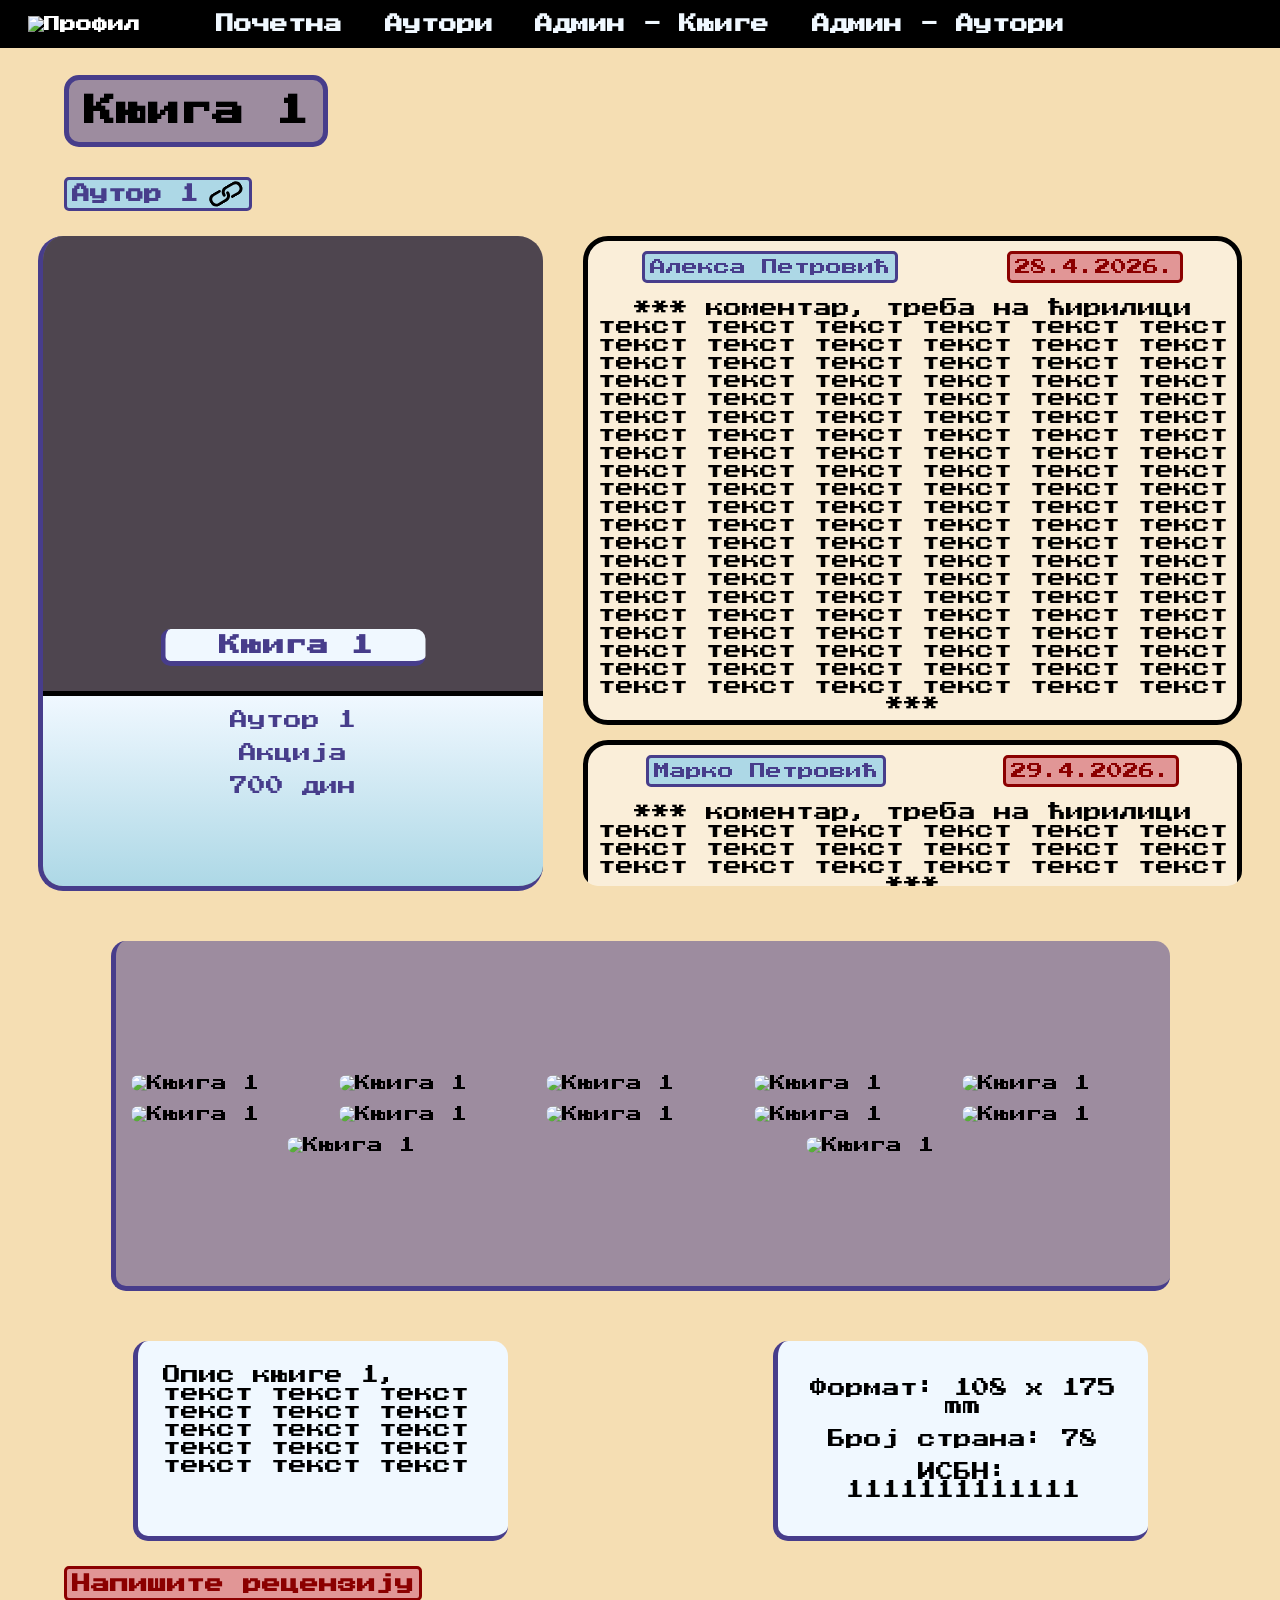
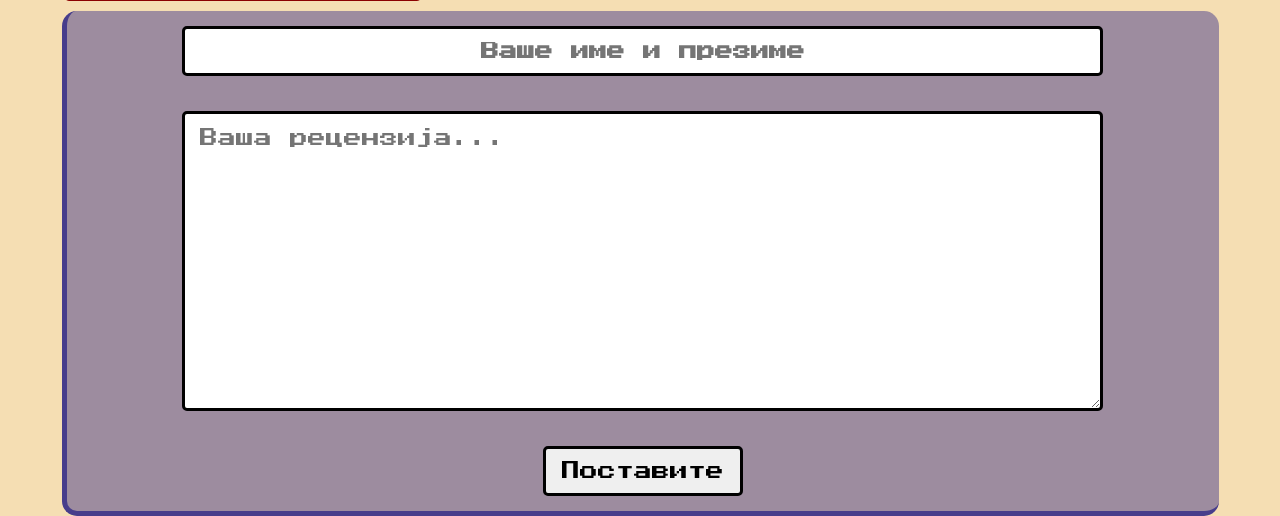
==== commit cd3cafe2: "Added link to admin authors to index, _knjiga1, _knjiga2, bookAdmin and profilePage html files" ====
--- a/html/_knjiga1.html
+++ b/html/_knjiga1.html
@@ -15,6 +15,7 @@
             <a class="navItem" href="../index.html">Почетна</a>
             <a class="navItem" href="../html/autori/autori.html">Аутори</a>
             <a class="navItem" href="../html/bookAdmin.html">Админ - Књиге</a>
+            <a class="navItem" href="../html/autori/autorAdmin.html">Админ - Аутори</a>
         </nav>
         <h1 class="title indigoStyle">Књига 1</h1>
         <a href="../html/autori/autor1.html" class="authorLink lightBlueStyle fitContent">
--- a/css/oneBook.css
+++ b/css/oneBook.css
@@ -56,6 +56,8 @@
     border-radius: 25px;
     border: 5px solid var(--color3);
     flex-shrink: 0;
+    text-decoration: none;
+    color: var(--color3);
 }
 .comment h2{
     text-align: center;
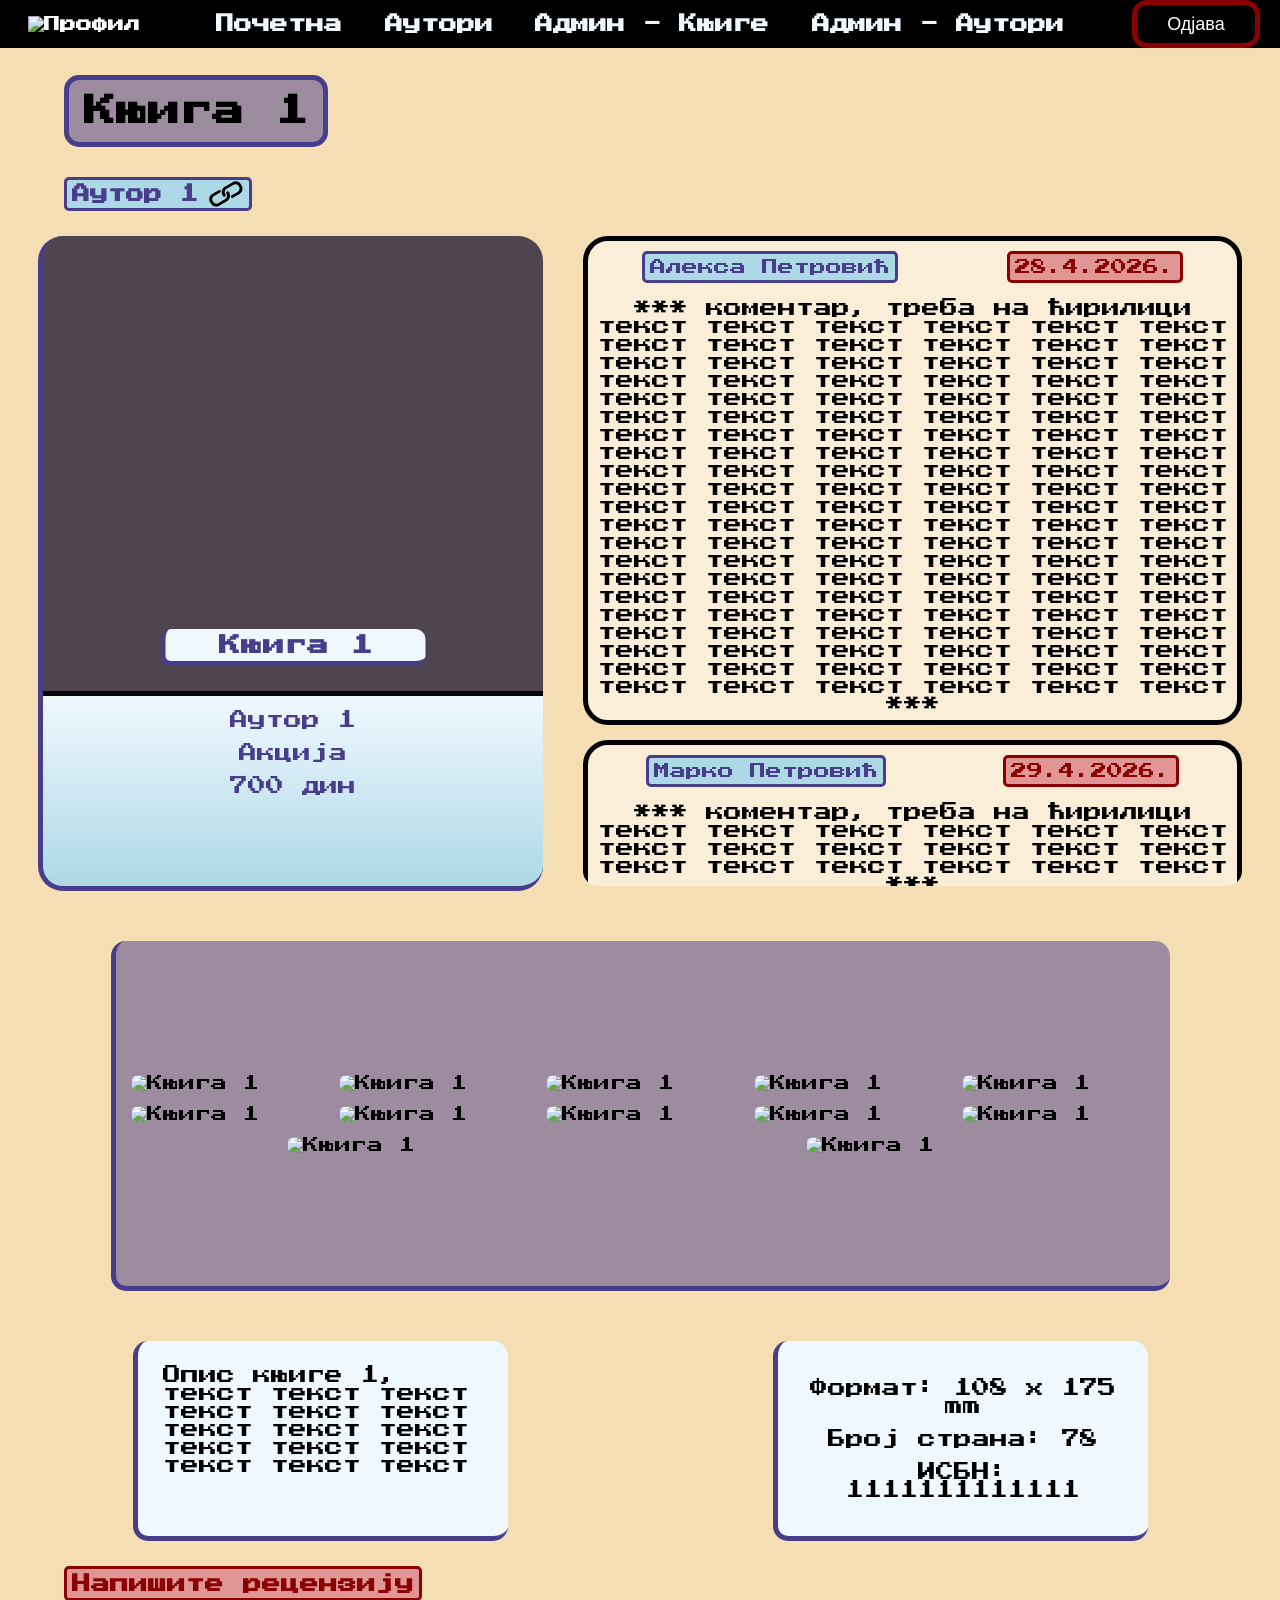
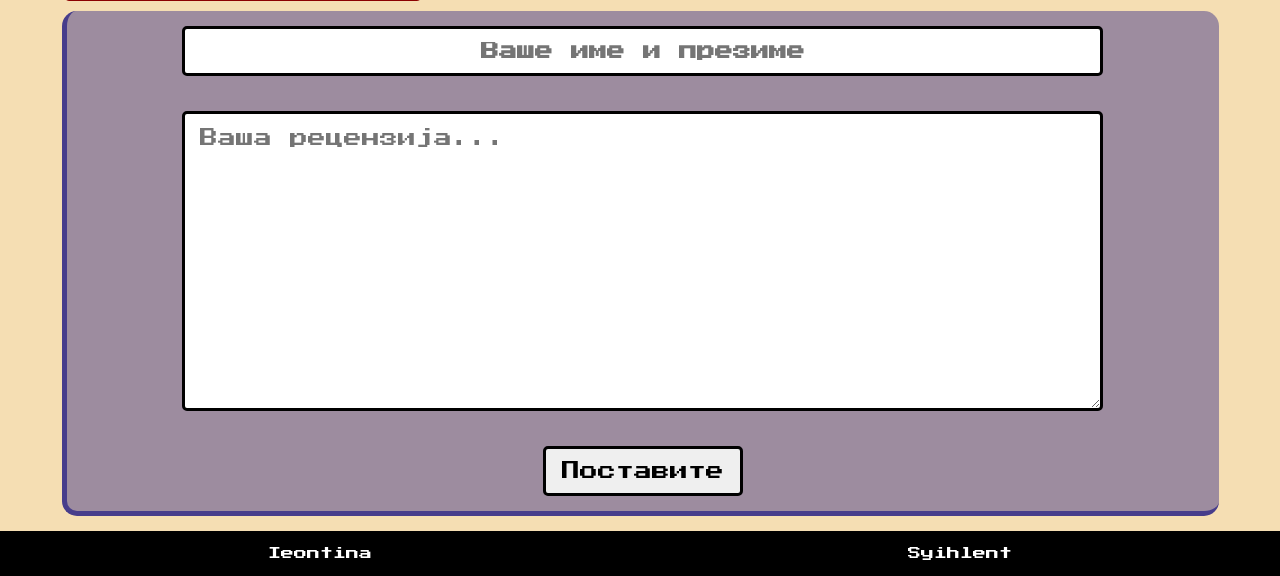
==== commit 2ec1fc40: "Added book image preview in admin books, added scroll animation in admin book html, added logout in " ====
--- a/html/_knjiga1.html
+++ b/html/_knjiga1.html
@@ -16,6 +16,7 @@
             <a class="navItem" href="../html/autori/autori.html">Аутори</a>
             <a class="navItem" href="../html/bookAdmin.html">Админ - Књиге</a>
             <a class="navItem" href="../html/autori/autorAdmin.html">Админ - Аутори</a>
+            <button class="navItem logoutDiv" href="html/profilePage.html">Одјава</button>
         </nav>
         <h1 class="title indigoStyle">Књига 1</h1>
         <a href="../html/autori/autor1.html" class="authorLink lightBlueStyle fitContent">
@@ -123,5 +124,10 @@
             <input type="submit" value="Поставите" class="input1 blackBorderBottom width200 fontLarge hoverMouse submit1">
 <!--             <button type="submit" class="input1 blackBorderBottom width200 fontLarge hoverMouse submit1">Поставите</button> -->
         </form>
+
+        <div class="footer">
+            <a href="https://github.com/Ieontina">Ieontina</a>
+            <a href="https://github.com/Syihlent">Syihlent</a>
+        </div>
     </body>
 </html>
--- a/css/style.css
+++ b/css/style.css
@@ -81,3 +81,44 @@
     justify-content: center;
     text-decoration: none;
 }
+
+.logoutDiv{
+    position: absolute;
+    top: 0px;
+    right: 20px;
+    background-color: black;
+    color: white;
+    height: 100%;
+    width: 10%;
+    display: flex;
+    align-items: center;
+    justify-content: center;
+    text-decoration: none;
+    height: 100%;
+    border: solid 5px var(--color6);
+    border-radius: 15px;
+    /* background-color: var(--color5); */
+    /* color: var(--color6); */
+}
+.logoutDiv:hover{
+    cursor: pointer;
+    background-color: var(--color5);
+}
+
+.footer{
+    margin-top: 15px;
+    width: 100vw;
+    height: 5vh;
+    background-color: var(--color3);
+    color: white;
+    display: flex;
+    justify-content: space-around;
+    align-items: center;
+    font-size: small;
+    text-decoration: none;
+
+}
+.footer a{
+    color: white;
+    text-decoration: none;
+}
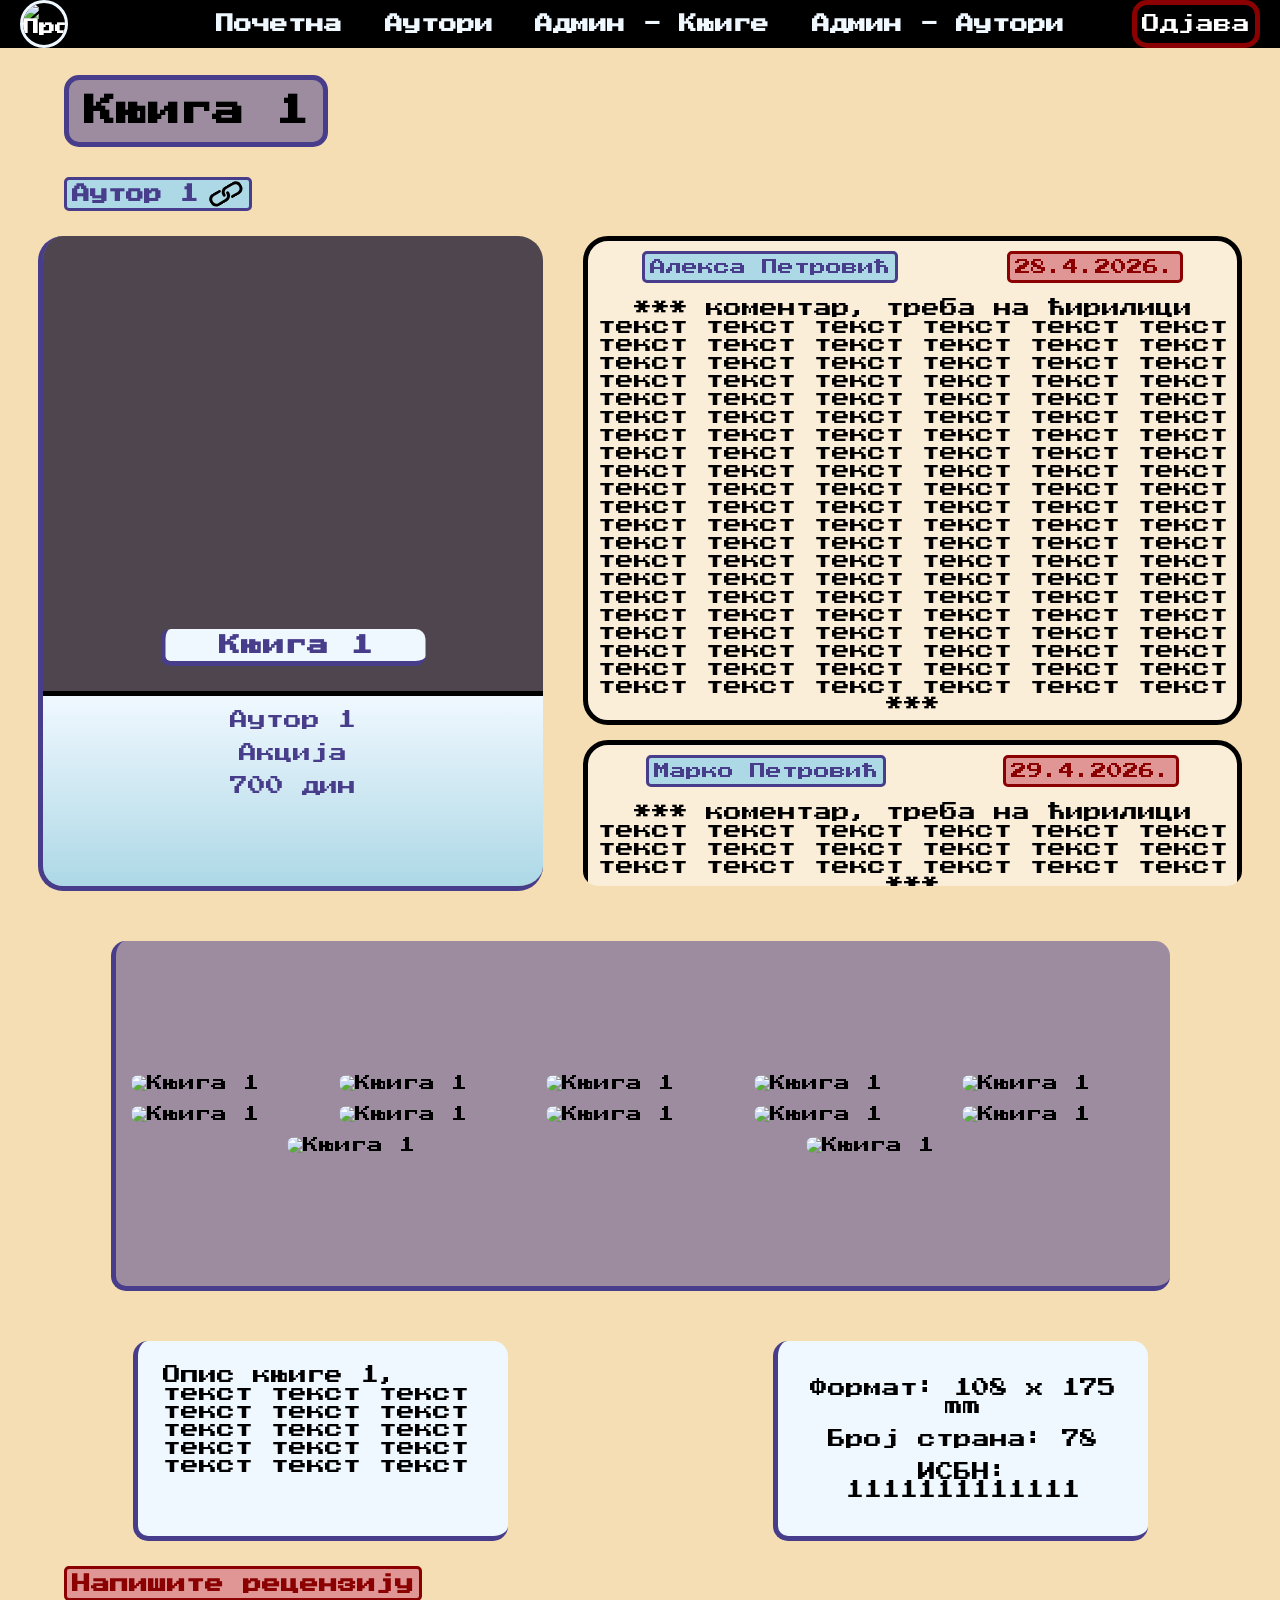
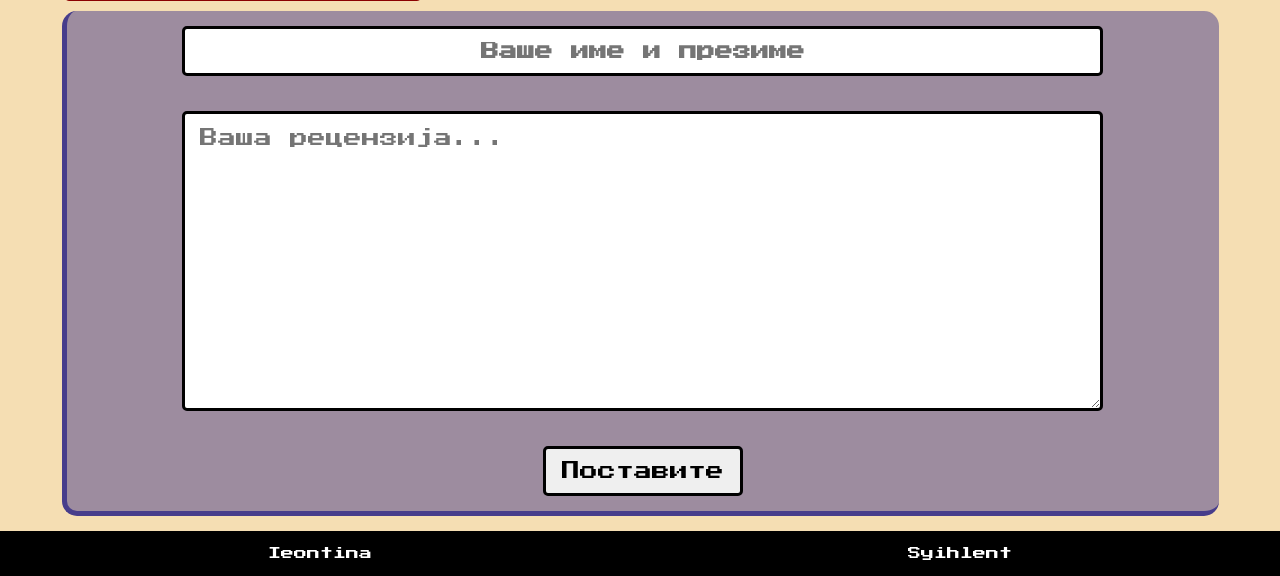
==== commit f5770292: "Making it look more real before getting real data" ====
--- a/html/_knjiga1.html
+++ b/html/_knjiga1.html
@@ -10,7 +10,7 @@
     <body>
         <nav class="nav">
             <a class="profilePageDiv" href="../html/profilePage.html">
-                <img src="" alt="Профил">
+                <img src="https://bukovero.com/wp-content/uploads/2016/07/Harry_Potter_and_the_Cursed_Child_Special_Rehearsal_Edition_Book_Cover.jpg" alt="Профил">
             </a>
             <a class="navItem" href="../index.html">Почетна</a>
             <a class="navItem" href="../html/autori/autori.html">Аутори</a>
@@ -77,7 +77,7 @@
                         <div class="lightBlueStyle">Никола Петровић</div>
                         <div class="lightRedStyle">30.4.2026.</div>
                     </div>
-                    <p>*** коментар, треба на ћирилици текст текст текст текст текст текст текст текст текст текст текст текст текст текст текст текст текст текст ***</p>
+                    <p>Веома занимљива књига, лепо за читање док се путује :D</p>
                 </div>
                 <div class="comment">
                     <div class="commentTop">
--- a/css/style.css
+++ b/css/style.css
@@ -75,7 +75,8 @@
     background-color: black;
     color: white;
     height: 100%;
-    width: 10%;
+    /* width: 10%; */
+    width: fit-content;
     display: flex;
     align-items: center;
     justify-content: center;
@@ -99,6 +100,7 @@
     border-radius: 15px;
     /* background-color: var(--color5); */
     /* color: var(--color6); */
+    font-family: "PressStart2P";
 }
 .logoutDiv:hover{
     cursor: pointer;
@@ -121,4 +123,19 @@
 .footer a{
     color: white;
     text-decoration: none;
+}
+
+.nav img{
+    position: absolute;
+    left: 0;
+    top: 0;
+    border-radius: 50%;
+    object-fit: cover;
+    height: 100%;
+    aspect-ratio: 1/1;
+    border: solid 3px var(--color2);
+    box-sizing: border-box;
+    display: flex;
+    justify-content: center;
+    align-items: center;
 }
